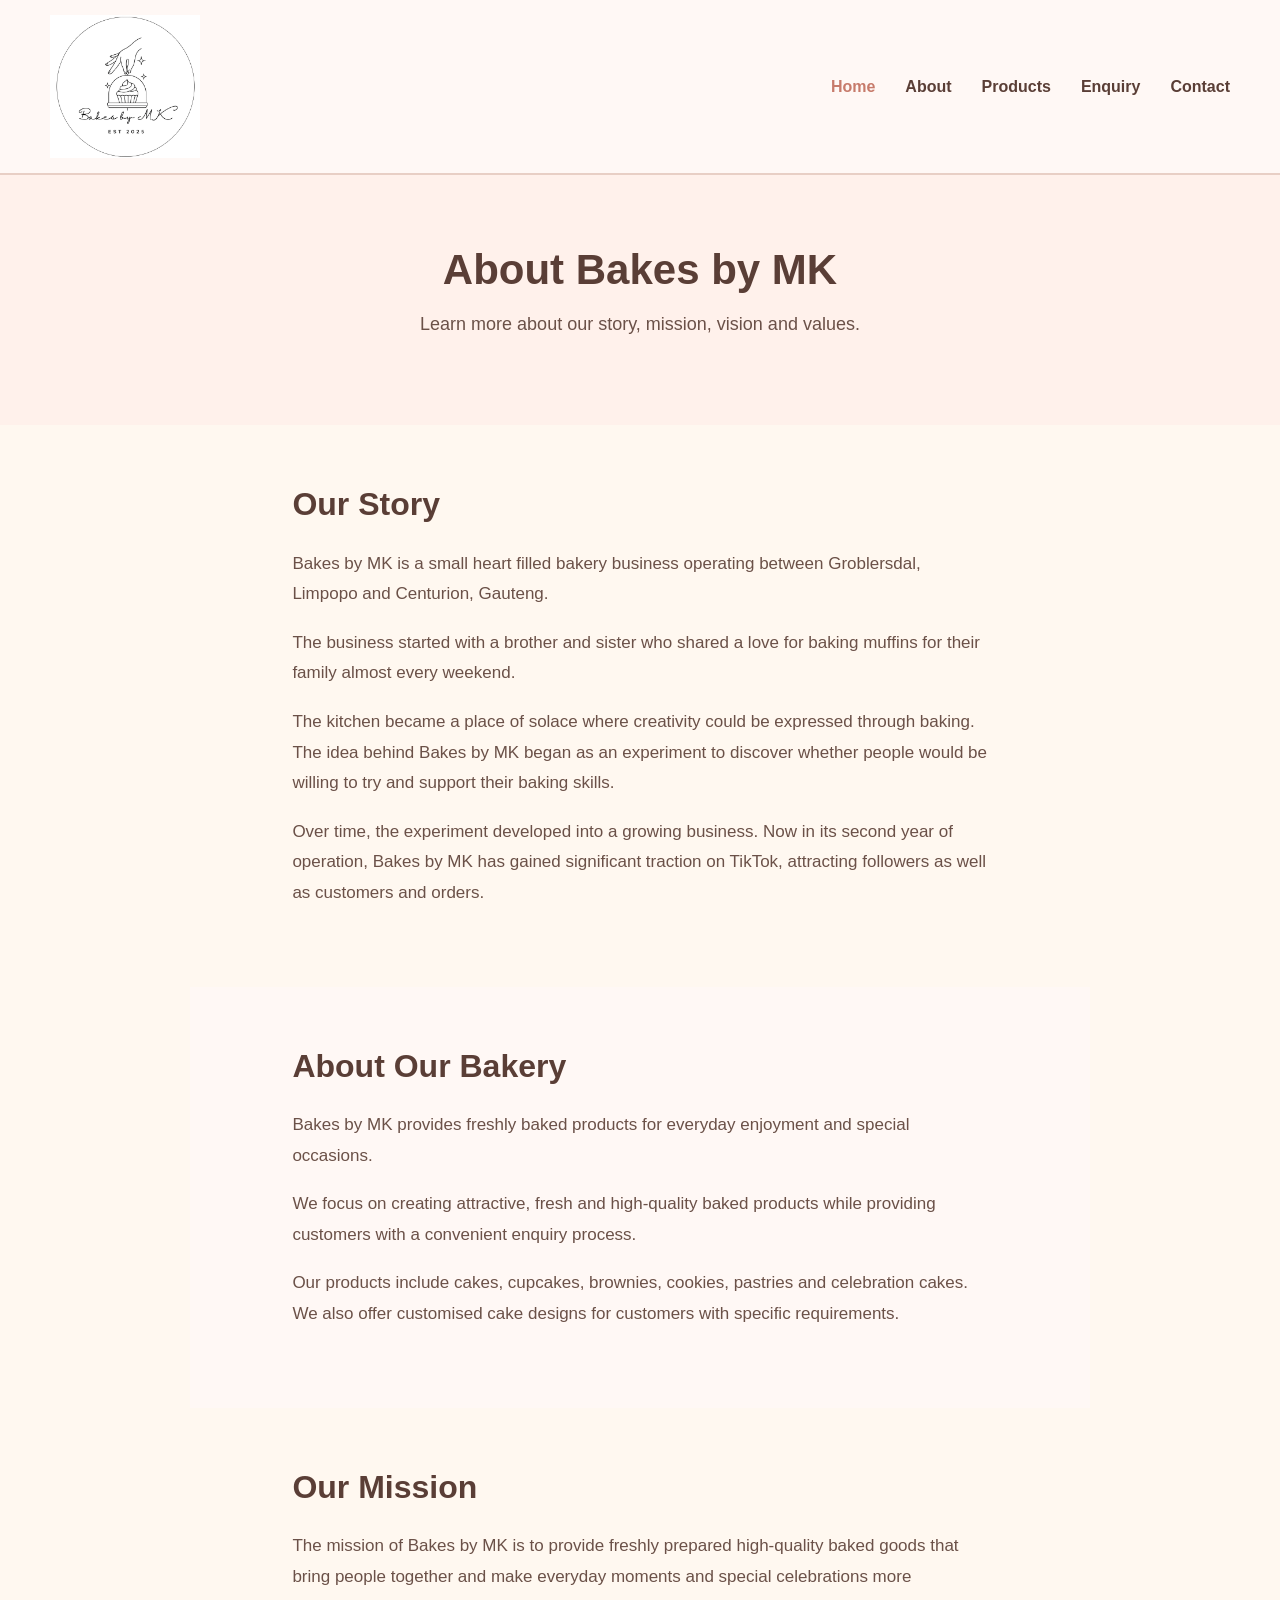
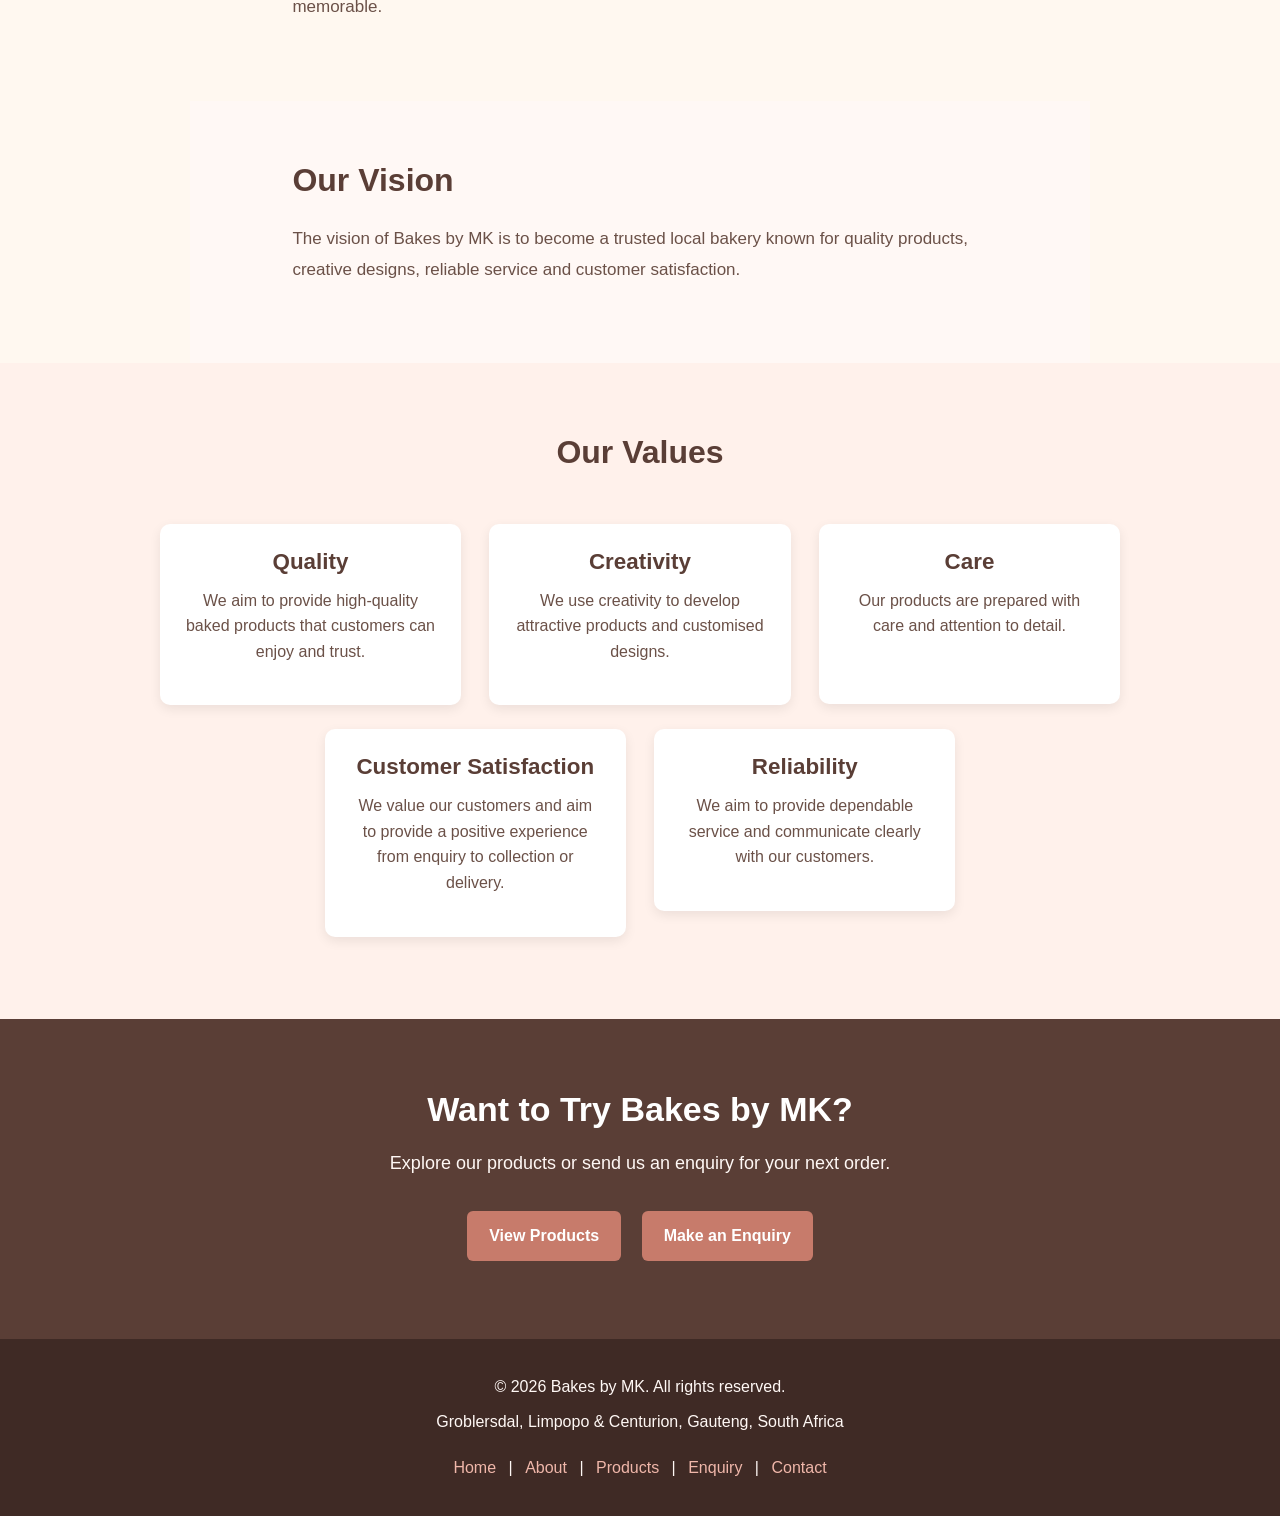
==== about.html @ 14712691 "Complete Part 2 CSS responsive design and documentation" ====
<!DOCTYPE html>
<html lang="en">
<head>
    <meta charset="UTF-8">
    <meta name="viewport" content="width=device-width, initial-scale=1.0">

    <meta name="description"
          content="Learn about Bakes by MK, our history, mission, vision and values.">

    <meta name="author" content="Tshephang Matsepe">

    <title>Bakes by MK | About Us</title>

    <link rel="stylesheet" href="css/style.css">
</head>

<body>

    <!-- Header -->
    <header>

        <div class="logo">
            <a href="index.html">
                <img src="images/logo.png"
                     alt="Bakes by MK bakery logo"
                     width="150">
            </a>
        </div>

        <nav aria-label="Main navigation">
            <ul>
                <li><a href="index.html">Home</a></li>
                <li><a href="about.html">About</a></li>
                <li><a href="products.html">Products</a></li>
                <li><a href="enquiry.html">Enquiry</a></li>
                <li><a href="contact.html">Contact</a></li>
            </ul>
        </nav>

    </header>


    <!-- Main Content -->
    <main>

        <!-- Page Introduction -->
        <section class="page-header">

            <h1>About Bakes by MK</h1>

            <p>
                Learn more about our story, mission, vision and values.
            </p>

        </section>


        <!-- Our Story -->
        <section id="our-story">

            <h2>Our Story</h2>

            <p>
                Bakes by MK is a small heart filled bakery business operating
                between Groblersdal, Limpopo and Centurion, Gauteng.
            </p>

            <p>
                The business started with a brother and sister who shared
                a love for baking muffins for their family almost every
                weekend.
            </p>

            <p>
                The kitchen became a place of solace where creativity
                could be expressed through baking. The idea behind
                Bakes by MK began as an experiment to discover whether
                people would be willing to try and support their baking
                skills.
            </p>

            <p>
                Over time, the experiment developed into a growing
                business. Now in its second year of operation, Bakes by
                MK has gained significant traction on TikTok, attracting
                followers as well as customers and orders.
            </p>

        </section>


        <!-- About the Business -->
        <section id="about-business">

            <h2>About Our Bakery</h2>

            <p>
                Bakes by MK provides freshly baked products for everyday
                enjoyment and special occasions.
            </p>

            <p>
                We focus on creating attractive, fresh and high-quality
                baked products while providing customers with a
                convenient enquiry process.
            </p>

            <p>
                Our products include cakes, cupcakes, brownies, cookies,
                pastries and celebration cakes. We also offer customised
                cake designs for customers with specific requirements.
            </p>

        </section>


        <!-- Mission -->
        <section id="mission">

            <h2>Our Mission</h2>

            <p>
                The mission of Bakes by MK is to provide freshly prepared
                high-quality baked goods that bring people together and
                make everyday moments and special celebrations more
                memorable.
            </p>

        </section>


        <!-- Vision -->
        <section id="vision">

            <h2>Our Vision</h2>

            <p>
                The vision of Bakes by MK is to become a trusted local
                bakery known for quality products, creative designs,
                reliable service and customer satisfaction.
            </p>

        </section>


        <!-- Values -->
        <section id="values">

            <h2>Our Values</h2>

            <article>
                <h3>Quality</h3>
                <p>
                    We aim to provide high-quality baked products that
                    customers can enjoy and trust.
                </p>
            </article>

            <article>
                <h3>Creativity</h3>
                <p>
                    We use creativity to develop attractive products and
                    customised designs.
                </p>
            </article>

            <article>
                <h3>Care</h3>
                <p>
                    Our products are prepared with care and attention
                    to detail.
                </p>
            </article>

            <article>
                <h3>Customer Satisfaction</h3>
                <p>
                    We value our customers and aim to provide a positive
                    experience from enquiry to collection or delivery.
                </p>
            </article>

            <article>
                <h3>Reliability</h3>
                <p>
                    We aim to provide dependable service and communicate
                    clearly with our customers.
                </p>
            </article>

        </section>


        <!-- Call to Action -->
        <section id="about-cta">

            <h2>Want to Try Bakes by MK?</h2>

            <p>
                Explore our products or send us an enquiry for your next
                order.
            </p>

            <a href="products.html">View Products</a>

            <a href="enquiry.html">Make an Enquiry</a>

        </section>

    </main>


    <!-- Footer -->
    <footer>

        <p>
            &copy; 2026 Bakes by MK. All rights reserved.
        </p>

        <p>
            Groblersdal, Limpopo &amp; Centurion, Gauteng, South Africa
        </p>

        <nav aria-label="Footer navigation">
            <a href="index.html">Home</a> |
            <a href="about.html">About</a> |
            <a href="products.html">Products</a> |
            <a href="enquiry.html">Enquiry</a> |
            <a href="contact.html">Contact</a>
        </nav>

    </footer>


    <script src="js/script.js"></script>

</body>
</html>
---- css/style.css ----
/* ========================================
   WEDE5020-POE - BakesByMK Bakery
   Part 2: External CSS Stylesheet
   ======================================== */

/*  CSS RESET */
* {
    margin: 0;
    padding: 0;
    box-sizing: border-box;
}

/*  ROOT COLOUR VARIABLES  */
:root {
    --primary-colour: #8B4513;
    --secondary-colour: #D2691E;
    --accent-colour: #F4A460;
    --light-colour: #FFF8F0;
    --dark-colour: #3E2723;
    --white: #FFFFFF;
    --text-colour: #333333;
    --shadow: 0 0.25rem 0.75rem rgba(0, 0, 0, 0.15);
}

/*  BASE STYLES*/
html {
    scroll-behavior: smooth;
    font-size: 100%;
}


body {
    font-family: Arial, Helvetica, sans-serif;
    font-size: 1rem;
    line-height: 1.6;
    color: var(--text-colour);
    background-color: var(--light-colour);
}

/*  RESPONSIVE IMAGES */
img {
    max-width: 100%;
    height: auto;
    display: block;
}

/* TYPOGRAPHY  */
h1,
h2,
h3 {
    color: var(--dark-colour);
    line-height: 1.2;
    margin-bottom: 1rem;
}

h1 {
    font-size: 2.5rem;
}

h2 {
    font-size: 2rem;
}

h3 {
    font-size: 1.4rem;
}

p {
    margin-bottom: 1rem;
}

a {
    color: var(--primary-colour);
    text-decoration: none;
}

a:hover,
a:focus {
    color: var(--secondary-colour);
    text-decoration: underline;
}

/* ACCESSIBILITY*/
a:focus,
button:focus,
input:focus,
textarea:focus,
select:focus {
    outline: 0.2rem solid var(--accent-colour);
    outline-offset: 0.2rem;
}
/* =========================================
   HEADER AND NAVIGATION
   ========================================= */

header {
    display: flex;
    align-items: center;
    justify-content: space-between;
    padding: 0.9375rem 3.125rem;
    background-color: #fff8f5;
    border-bottom: 2px solid #e8cfc5;
    position: sticky;
    top: 0;
    z-index: 1000;
}

/* Logo */
.logo img {
    display: block;
    width: 150px;
    height: auto;
}

/* Navigation */
header nav ul {
    display: flex;
    align-items: center;
    gap: 30px;
    list-style: none;
    margin: 0;
    padding: 0;
}

header nav a {
    text-decoration: none;
    color: #5a3e36;
    font-weight: 600;
    font-size: 1rem;
    transition: color 0.3s ease;
}

header nav a:hover {
    color: #c77b6b;
}
header nav a:active {
    color: #a95f50;
}

/* Current page */
header nav a[href="index.html"] {
    color: #c77b6b;
}
/* =========================================
   HERO SECTION
   ========================================= */

#hero {
    display: flex;
    align-items: center;
    justify-content: space-between;
    gap: 50px;
    padding: 80px 8%;
    background-color: #fff1eb;
    min-height: 500px;
}

.hero-content {
    flex: 1;
    max-width: 600px;
}

.hero-content h1 {
    margin-bottom: 20px;
    font-size: 48px;
    color: #5a3e36;
}

.hero-content p {
    margin-bottom: 15px;
    font-size: 18px;
    line-height: 1.7;
    color: #6b5148;
}

.hero-content a {
    display: inline-block;
    margin-top: 20px;
    margin-right: 10px;
    padding: 12px 22px;
    background-color: #c77b6b;
    color: white;
    text-decoration: none;
    font-weight: 600;
    border-radius: 6px;
    transition: background-color 0.3s ease;
}

.hero-content a:hover {
    background-color: #a95f50;
}
.hero-content a:active {
    transform: translateY(1px);
}

.hero-image {
    flex: 1;
    text-align: center;
}

.hero-image img {
    width: 100%;
    max-width: 550px;
    height: 380px;
    object-fit: cover;
    border-radius: 12px;
    box-shadow: 0 8px 20px rgba(0, 0, 0, 0.15);
}
/* =========================================
   INTRODUCTION SECTION
   ========================================= */

#introduction {
    max-width: 900px;
    margin: 0 auto;
    padding: 80px 8%;
    text-align: center;
}

#introduction h2 {
    margin-bottom: 25px;
    font-size: 36px;
    color: #5a3e36;
}

#introduction p {
    margin-bottom: 20px;
    font-size: 17px;
    line-height: 1.8;
    color: #6b5148;
}
/* =========================================
   FEATURED PRODUCTS
   ========================================= */

#featured-products {
    padding: 80px 8%;
    background-color: #fff8f5;
}

#featured-products h2 {
    text-align: center;
    margin-bottom: 40px;
    font-size: 36px;
    color: #5a3e36;
}

#featured-products {
    display: grid;
    grid-template-columns: repeat(4, 1fr);
    gap: 25px;
}

#featured-products h2 {
    grid-column: 1 / -1;
}

#featured-products article {
    background-color: white;
    border-radius: 12px;
    overflow: hidden;
    padding-bottom: 25px;
    text-align: center;
    box-shadow: 0 5px 15px rgba(0, 0, 0, 0.1);
}

#featured-products article img {
    width: 100%;
    height: 220px;
    object-fit: cover;
}

#featured-products article h3 {
    margin: 20px 15px 10px;
    font-size: 22px;
    color: #5a3e36;
}

#featured-products article p {
    margin: 0 15px 20px;
    line-height: 1.6;
    color: #6b5148;
}

#featured-products article a {
    display: inline-block;
    padding: 10px 18px;
    background-color: #c77b6b;
    color: white;
    text-decoration: none;
    border-radius: 6px;
    font-weight: 600;
}

#featured-products article a:hover {
    background-color: #a95f50;
}
/* =========================================
   WHY CHOOSE US
   ========================================= */

#why-choose-us {
    padding: 80px 8%;
    text-align: center;
    background-color: #fff1eb;
}

#why-choose-us h2 {
    margin-bottom: 40px;
    font-size: 36px;
    color: #5a3e36;
}

#why-choose-us ul {
    max-width: 700px;
    margin: 0 auto;
    padding: 0;
    list-style: none;
}

#why-choose-us li {
    margin-bottom: 15px;
    padding: 18px 25px;
    background-color: white;
    border-radius: 8px;
    font-size: 17px;
    color: #6b5148;
    box-shadow: 0 3px 10px rgba(0, 0, 0, 0.08);
}
/* =========================================
   CALL TO ACTION
   ========================================= */

#call-to-action {
    padding: 80px 8%;
    text-align: center;
    background-color: #5a3e36;
}

#call-to-action h2 {
    margin-bottom: 20px;
    font-size: 36px;
    color: white;
}

#call-to-action p {
    max-width: 700px;
    margin: 0 auto 25px;
    font-size: 18px;
    line-height: 1.7;
    color: #fff8f5;
}

#call-to-action a {
    display: inline-block;
    margin: 10px 5px;
    padding: 12px 22px;
    background-color: #c77b6b;
    color: white;
    text-decoration: none;
    font-weight: 600;
    border-radius: 6px;
    transition: background-color 0.3s ease;
}

#call-to-action a:hover {
    background-color: #fff8f5;
    color: #5a3e36;
}
#call-to-action a:active {
    transform: translateY(1px);
}
/* =========================================
   FOOTER
   ========================================= */

footer {
    padding: 35px 8%;
    text-align: center;
    background-color: #3f2a25;
    color: #fff8f5;
}

footer p {
    margin-bottom: 10px;
    line-height: 1.6;
}

footer nav {
    margin-top: 20px;
}

footer nav a {
    color: #f0b7aa;
    text-decoration: none;
    margin: 0 8px;
    font-weight: 500;
}

footer nav a:hover {
    color: white;
    text-decoration: underline;
}
/* =========================================
   RESPONSIVE DESIGN
   ========================================= */

@media (max-width: 900px) {

    /* Header */
    header {
        flex-direction: column;
        padding: 20px;
    }

    header nav ul {
        flex-wrap: wrap;
        justify-content: center;
        gap: 15px;
        margin-top: 20px;
    }

    /* Hero */
    #hero {
        flex-direction: column;
        text-align: center;
        padding: 60px 8%;
    }

    .hero-content {
        max-width: 100%;
    }

    .hero-content h1 {
        font-size: 38px;
    }

    .hero-image img {
        height: auto;
    }

    /* Featured Products */
    #featured-products {
        grid-template-columns: repeat(2, 1fr);
    }
}


@media (max-width: 600px) {

    /* Header Navigation */
    header nav ul {
        flex-direction: column;
        gap: 12px;
    }

    /* Hero */
    .hero-content h1 {
        font-size: 32px;
    }

    .hero-content p {
        font-size: 16px;
    }

    /* Featured Products */
    #featured-products {
        grid-template-columns: 1fr;
    }

    /* Section Headings */
    #introduction h2,
    #featured-products h2,
    #why-choose-us h2,
    #call-to-action h2 {
        font-size: 28px;
    }

    /* Buttons */
    .hero-content a,
    #call-to-action a {
        display: block;
        margin: 15px auto;
        max-width: 250px;
    }

    /* Footer */
    footer nav a {
        display: inline-block;
        margin: 8px;
    }
}
/* =========================================
   ABOUT PAGE
   ========================================= */

/* Page Header */
.page-header {
    padding: 70px 8%;
    text-align: center;
    background-color: #fff1eb;
}

.page-header h1 {
    margin-bottom: 15px;
    font-size: 42px;
    color: #5a3e36;
}

.page-header p {
    font-size: 18px;
    color: #6b5148;
}


/* About Sections */
#our-story,
#about-business,
#mission,
#vision {
    max-width: 900px;
    margin: 0 auto;
    padding: 60px 8%;
}

#our-story h2,
#about-business h2,
#mission h2,
#vision h2,
#values h2 {
    margin-bottom: 25px;
    font-size: 32px;
    color: #5a3e36;
}

#our-story p,
#about-business p,
#mission p,
#vision p {
    margin-bottom: 18px;
    font-size: 17px;
    line-height: 1.8;
    color: #6b5148;
}


/* Alternate Backgrounds */
#about-business,
#vision {
    background-color: #fff8f5;
}


/* Values Section */
#values {
    padding: 70px 8%;
    text-align: center;
    background-color: #fff1eb;
}

#values h2 {
    margin-bottom: 40px;
}

#values article {
    display: inline-block;
    vertical-align: top;
    width: 28%;
    min-height: 180px;
    margin: 12px;
    padding: 25px;
    background-color: white;
    border-radius: 10px;
    box-shadow: 0 4px 12px rgba(0, 0, 0, 0.08);
}

#values article h3 {
    margin-bottom: 12px;
    color: #5a3e36;
}

#values article p {
    line-height: 1.6;
    color: #6b5148;
}


/* About Call to Action */
#about-cta {
    padding: 70px 8%;
    text-align: center;
    background-color: #5a3e36;
}

#about-cta h2 {
    margin-bottom: 20px;
    font-size: 34px;
    color: white;
}

#about-cta p {
    margin-bottom: 25px;
    font-size: 18px;
    color: #fff8f5;
}

#about-cta a {
    display: inline-block;
    margin: 8px;
    padding: 12px 22px;
    background-color: #c77b6b;
    color: white;
    text-decoration: none;
    font-weight: 600;
    border-radius: 6px;
}

#about-cta a:hover {
    background-color: #fff8f5;
    color: #5a3e36;
}


/* Responsive About Page */
@media (max-width: 900px) {

    #values article {
        width: 42%;
    }
}

@media (max-width: 600px) {

    .page-header h1 {
        font-size: 32px;
    }

    #our-story h2,
    #about-business h2,
    #mission h2,
    #vision h2,
    #values h2 {
        font-size: 28px;
    }

    #values article {
        display: block;
        width: 100%;
        margin: 15px 0;
    }

    #about-cta a {
        display: block;
        max-width: 240px;
        margin: 15px auto;
    }
}
/* =========================================
   PRODUCTS PAGE
   ========================================= */

/* Product Catalogue */
#product-catalogue {
    padding: 70px 8%;
    background-color: #fff8f5;
    display: grid;
    grid-template-columns: repeat(3, 1fr);
    gap: 30px;
}

#product-catalogue h2 {
    grid-column: 1 / -1;
    text-align: center;
    margin-bottom: 20px;
    font-size: 36px;
    color: #5a3e36;
}


/* Product Cards */
.product-card {
    background-color: white;
    border-radius: 12px;
    overflow: hidden;
    box-shadow: 0 5px 15px rgba(0, 0, 0, 0.1);
    text-align: center;
    transition: transform 0.3s ease;
}

.product-card:hover {
    transform: translateY(-8px);
}

.product-card img {
    width: 100%;
    height: 230px;
    object-fit: cover;
}

.product-information {
    padding: 25px;
}

.product-information h3 {
    margin-bottom: 12px;
    font-size: 23px;
    color: #5a3e36;
}

.product-information p {
    margin-bottom: 20px;
    line-height: 1.6;
    color: #6b5148;
}

.product-information a {
    display: inline-block;
    padding: 11px 18px;
    background-color: #c77b6b;
    color: white;
    text-decoration: none;
    font-weight: 600;
    border-radius: 6px;
    transition: background-color 0.3s ease;
}

.product-information a:hover {
    background-color: #a95f50;
}


/* Product Information Section */
#product-information {
    padding: 80px 8%;
    text-align: center;
    background-color: #fff1eb;
}

#product-information h2 {
    margin-bottom: 20px;
    font-size: 34px;
    color: #5a3e36;
}

#product-information p {
    max-width: 700px;
    margin: 0 auto 15px;
    font-size: 17px;
    line-height: 1.7;
    color: #6b5148;
}

#product-information a {
    display: inline-block;
    margin-top: 20px;
    padding: 12px 22px;
    background-color: #c77b6b;
    color: white;
    text-decoration: none;
    font-weight: 600;
    border-radius: 6px;
}

#product-information a:hover {
    background-color: #a95f50;
}


/* Responsive Products Page */
@media (max-width: 900px) {

    #product-catalogue {
        grid-template-columns: repeat(2, 1fr);
    }
}

@media (max-width: 600px) {

    #product-catalogue {
        grid-template-columns: 1fr;
    }

    #product-catalogue h2 {
        font-size: 28px;
    }

    .product-information h3 {
        font-size: 21px;
    }
}
/* =========================================
   ENQUIRY PAGE
   ========================================= */

#enquiry-form {
    max-width: 850px;
    margin: 0 auto;
    padding: 70px 8%;
}

#enquiry-form h2 {
    margin-bottom: 35px;
    text-align: center;
    font-size: 34px;
    color: #5a3e36;
}

/* Form Groups */
.form-group {
    margin-bottom: 25px;
}

.form-group label,
fieldset legend {
    display: block;
    margin-bottom: 8px;
    font-weight: 600;
    color: #5a3e36;
}

/* Inputs */
.form-group input,
.form-group select,
.form-group textarea {
    width: 100%;
    padding: 13px 15px;
    border: 1px solid #d8b9af;
    border-radius: 6px;
    background-color: #fff8f5;
    color: #5a3e36;
    font-family: inherit;
    font-size: 16px;
    box-sizing: border-box;
}

.form-group textarea {
    resize: vertical;
}

/* Focus Effect */
.form-group input:focus,
.form-group select:focus,
.form-group textarea:focus {
    outline: none;
    border-color: #c77b6b;
    box-shadow: 0 0 0 3px rgba(199, 123, 107, 0.15);
}

/* Radio Buttons */
#enquiry-form fieldset {
    margin-bottom: 25px;
    padding: 20px;
    border: 1px solid #d8b9af;
    border-radius: 8px;
    background-color: #fff8f5;
}

#enquiry-form fieldset div {
    margin-top: 10px;
}

#enquiry-form fieldset input[type="radio"] {
    margin-right: 8px;
}

#enquiry-form fieldset label {
    color: #6b5148;
}

/* Buttons */
#enquiry-form button {
    margin-right: 10px;
    padding: 13px 24px;
    border: none;
    border-radius: 6px;
    background-color: #c77b6b;
    color: white;
    font-size: 16px;
    font-weight: 600;
    cursor: pointer;
    transition: background-color 0.3s ease;
}

#enquiry-form button:hover {
    background-color: #a95f50;
}

/* Enquiry Information */
#enquiry-information {
    padding: 70px 8%;
    text-align: center;
    background-color: #fff1eb;
}

#enquiry-information h2 {
    margin-bottom: 20px;
    font-size: 34px;
    color: #5a3e36;
}

#enquiry-information p {
    max-width: 750px;
    margin: 0 auto 15px;
    line-height: 1.7;
    color: #6b5148;
}

/* Responsive Enquiry Form */
@media (max-width: 600px) {

    #enquiry-form {
        padding: 50px 6%;
    }

    #enquiry-form h2 {
        font-size: 28px;
    }

    #enquiry-form button {
        display: block;
        width: 100%;
        margin: 10px 0;
    }
}
/* =========================================
   CONTACT PAGE
   ========================================= */

/* Contact Details */
#contact-details {
    max-width: 1000px;
    margin: 0 auto;
    padding: 70px 8%;
    text-align: center;
}

#contact-details h2 {
    margin-bottom: 20px;
    font-size: 34px;
    color: #5a3e36;
}

#contact-details > p {
    max-width: 750px;
    margin: 0 auto 40px;
    line-height: 1.7;
    color: #6b5148;
}

/* Contact Cards */
#contact-details article {
    display: inline-block;
    vertical-align: top;
    width: 28%;
    min-width: 240px;
    margin: 10px;
    padding: 25px;
    box-sizing: border-box;
    background-color: #fff8f5;
    border: 1px solid #ead5ce;
    border-radius: 10px;
}

#contact-details article h3 {
    margin-bottom: 15px;
    color: #5a3e36;
    font-size: 22px;
}

#contact-details article p {
    color: #6b5148;
    line-height: 1.6;
}

#contact-details article a {
    color: #a95f50;
    font-weight: 600;
    text-decoration: none;
}

#contact-details article a:hover {
    text-decoration: underline;
}

/* Social Media List */
#contact-details article ul {
    padding: 0;
    margin: 15px 0 0;
    list-style: none;
}

#contact-details article li {
    margin: 10px 0;
    color: #6b5148;
}


/* =========================================
   OPERATING HOURS
   ========================================= */

#operating-hours {
    padding: 70px 8%;
    text-align: center;
    background-color: #fff1eb;
}

#operating-hours h2 {
    margin-bottom: 30px;
    font-size: 34px;
    color: #5a3e36;
}

#operating-hours table {
    width: 100%;
    max-width: 750px;
    margin: 0 auto 25px;
    border-collapse: collapse;
    background-color: #fff8f5;
    box-shadow: 0 4px 12px rgba(90, 62, 54, 0.08);
}

#operating-hours th,
#operating-hours td {
    padding: 14px 18px;
    border: 1px solid #d8b9af;
}

#operating-hours th {
    background-color: #c77b6b;
    color: white;
    font-weight: 600;
}

#operating-hours td {
    color: #6b5148;
}

#operating-hours tr:nth-child(even) td {
    background-color: #fff1eb;
}

#operating-hours > p {
    color: #6b5148;
    font-size: 15px;
}


/* =========================================
   LOCATIONS
   ========================================= */

#locations {
    max-width: 1000px;
    margin: 0 auto;
    padding: 70px 8%;
    text-align: center;
}

#locations h2 {
    margin-bottom: 20px;
    font-size: 34px;
    color: #5a3e36;
}

#locations > p {
    max-width: 750px;
    margin: 0 auto 40px;
    line-height: 1.7;
    color: #6b5148;
}

#locations article {
    display: inline-block;
    vertical-align: top;
    width: 42%;
    min-width: 280px;
    margin: 10px;
    padding: 30px;
    box-sizing: border-box;
    background-color: #fff8f5;
    border: 1px solid #ead5ce;
    border-radius: 10px;
}

#locations article h3 {
    margin-bottom: 15px;
    color: #5a3e36;
    font-size: 22px;
}

#locations article p {
    color: #6b5148;
    line-height: 1.7;
}


/* =========================================
   MAP
   ========================================= */

#map {
    padding: 70px 8%;
    text-align: center;
    background-color: #fff1eb;
}

#map h2 {
    margin-bottom: 20px;
    font-size: 34px;
    color: #5a3e36;
}

#map > p {
    max-width: 750px;
    margin: 0 auto 30px;
    color: #6b5148;
    line-height: 1.7;
}

.map-placeholder {
    display: flex;
    align-items: center;
    justify-content: center;
    max-width: 900px;
    height: 280px;
    margin: 0 auto;
    border: 2px dashed #c77b6b;
    border-radius: 10px;
    background-color: #fff8f5;
}

.map-placeholder p {
    color: #6b5148;
    font-weight: 600;
}


/* =========================================
   CONTACT CTA
   ========================================= */

#contact-cta {
    padding: 70px 8%;
    text-align: center;
    background-color: #c77b6b;
}

#contact-cta h2 {
    margin-bottom: 15px;
    font-size: 34px;
    color: white;
}

#contact-cta p {
    margin-bottom: 25px;
    color: white;
    line-height: 1.7;
}

#contact-cta a {
    display: inline-block;
    padding: 13px 28px;
    border-radius: 6px;
    background-color: white;
    color: #a95f50;
    font-weight: 600;
    text-decoration: none;
    transition: background-color 0.3s ease;
}

#contact-cta a:hover {
    background-color: #fff1eb;
}


/* =========================================
   RESPONSIVE CONTACT PAGE
   ========================================= */

@media (max-width: 700px) {

    #contact-details,
    #locations {
        padding: 50px 6%;
    }

    #contact-details h2,
    #operating-hours h2,
    #locations h2,
    #map h2,
    #contact-cta h2 {
        font-size: 28px;
    }

    #contact-details article,
    #locations article {
        display: block;
        width: 100%;
        min-width: 0;
        margin: 15px 0;
    }

    #operating-hours,
    #map,
    #contact-cta {
        padding: 50px 6%;
    }

    #operating-hours table {
        font-size: 14px;
    }

    #operating-hours th,
    #operating-hours td {
        padding: 11px 8px;
    }

    .map-placeholder {
        height: 220px;
    }
}
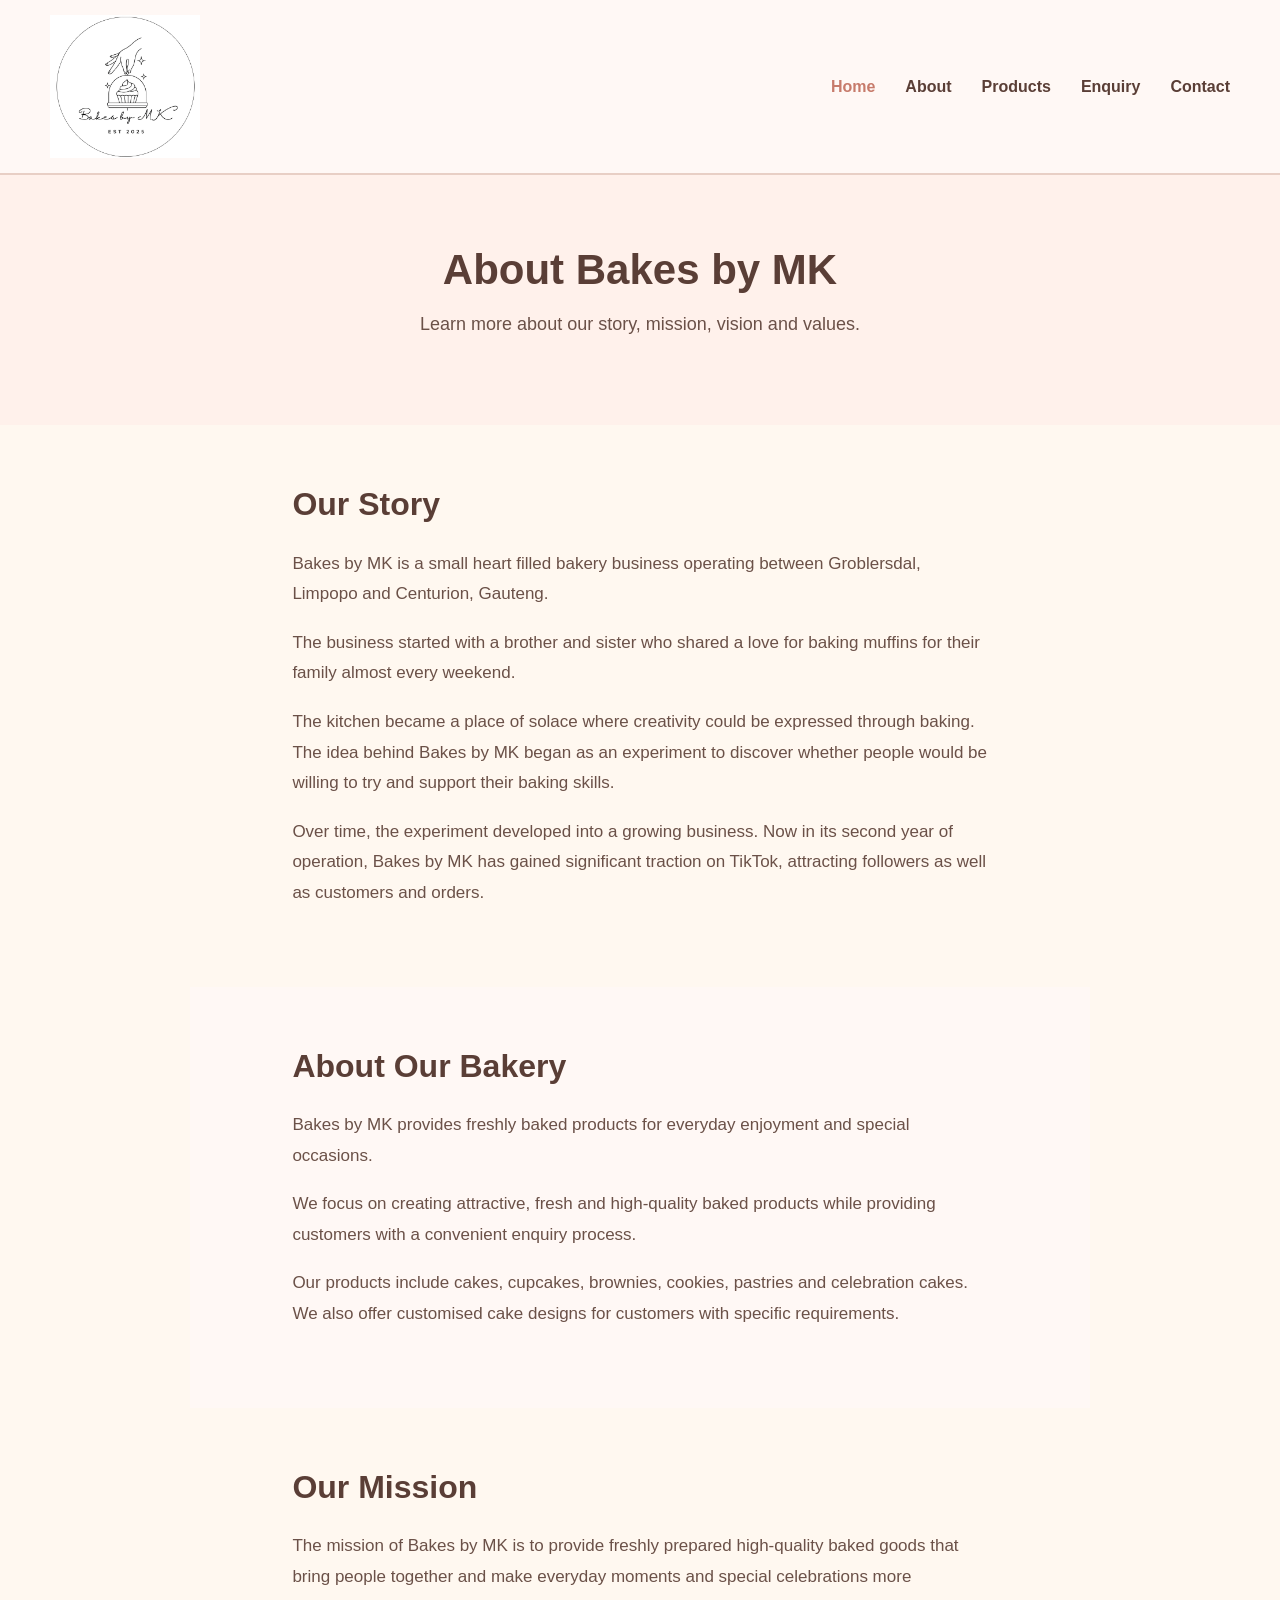
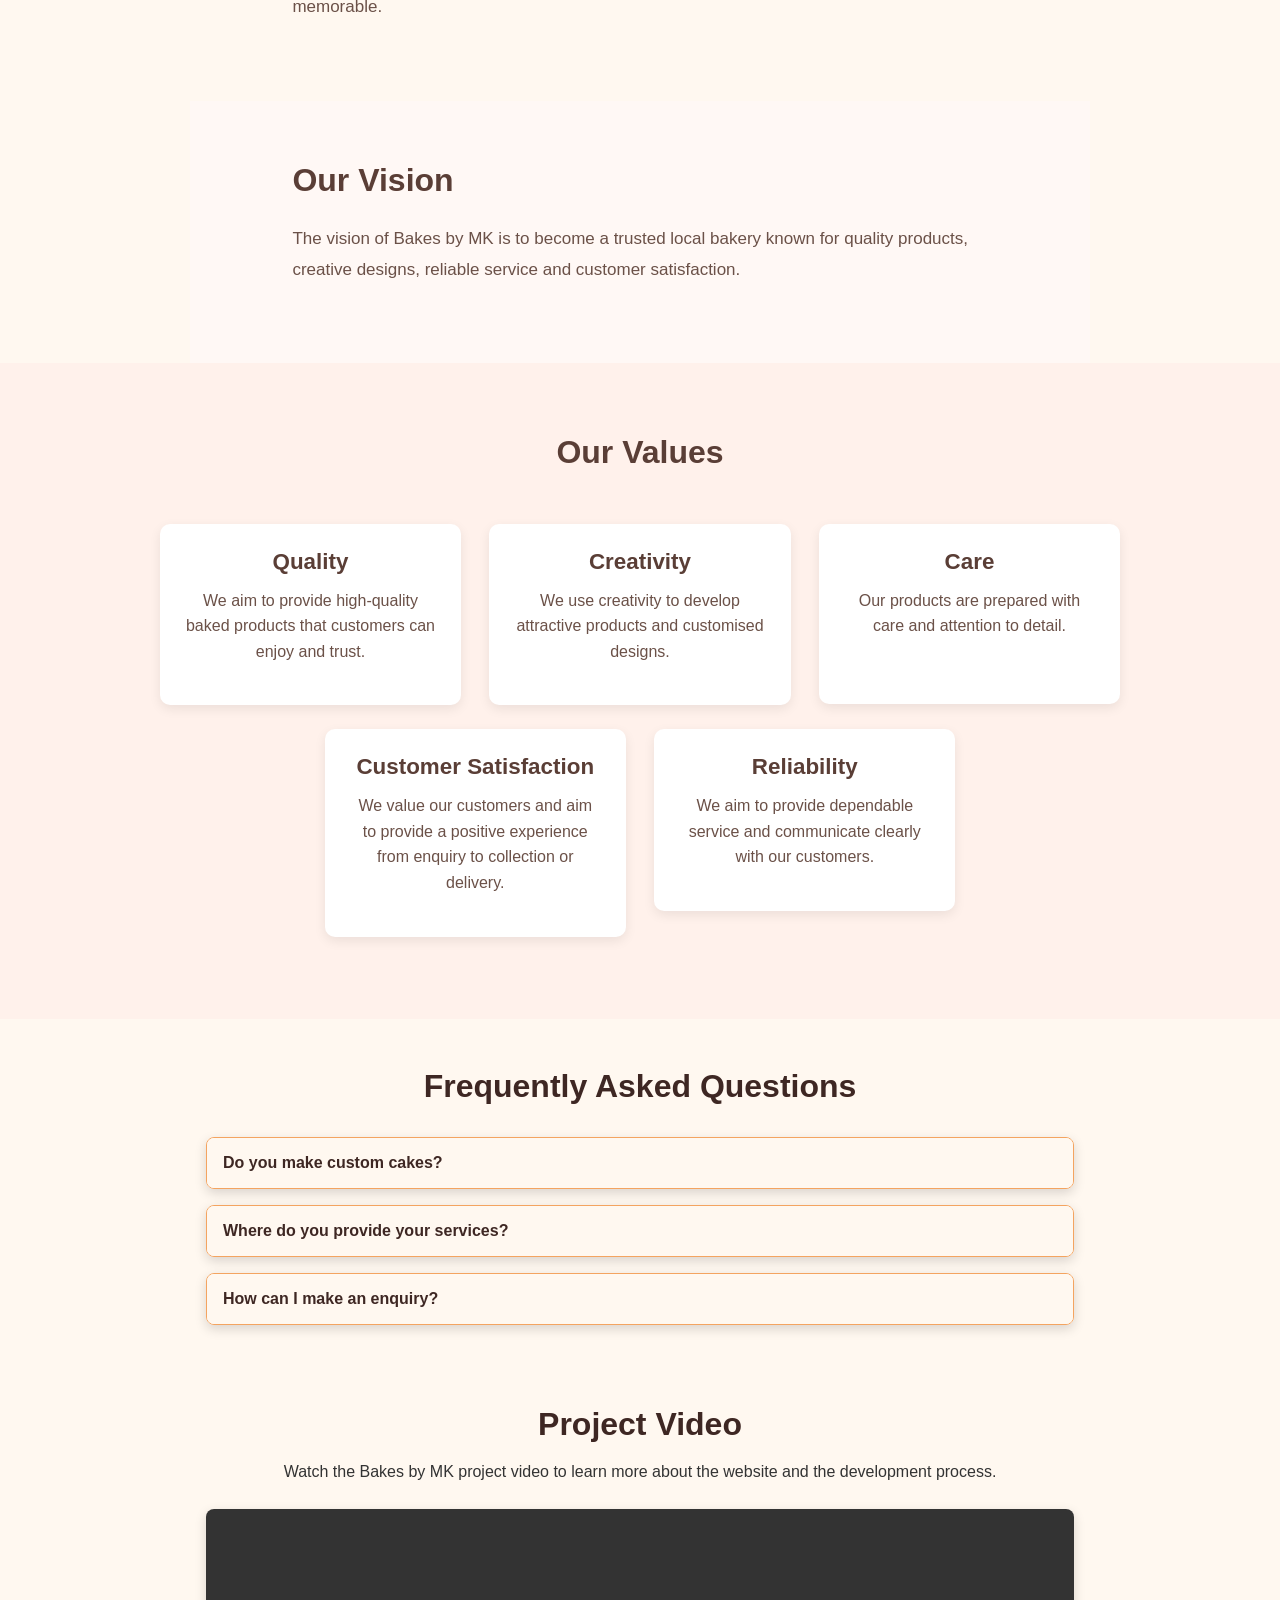
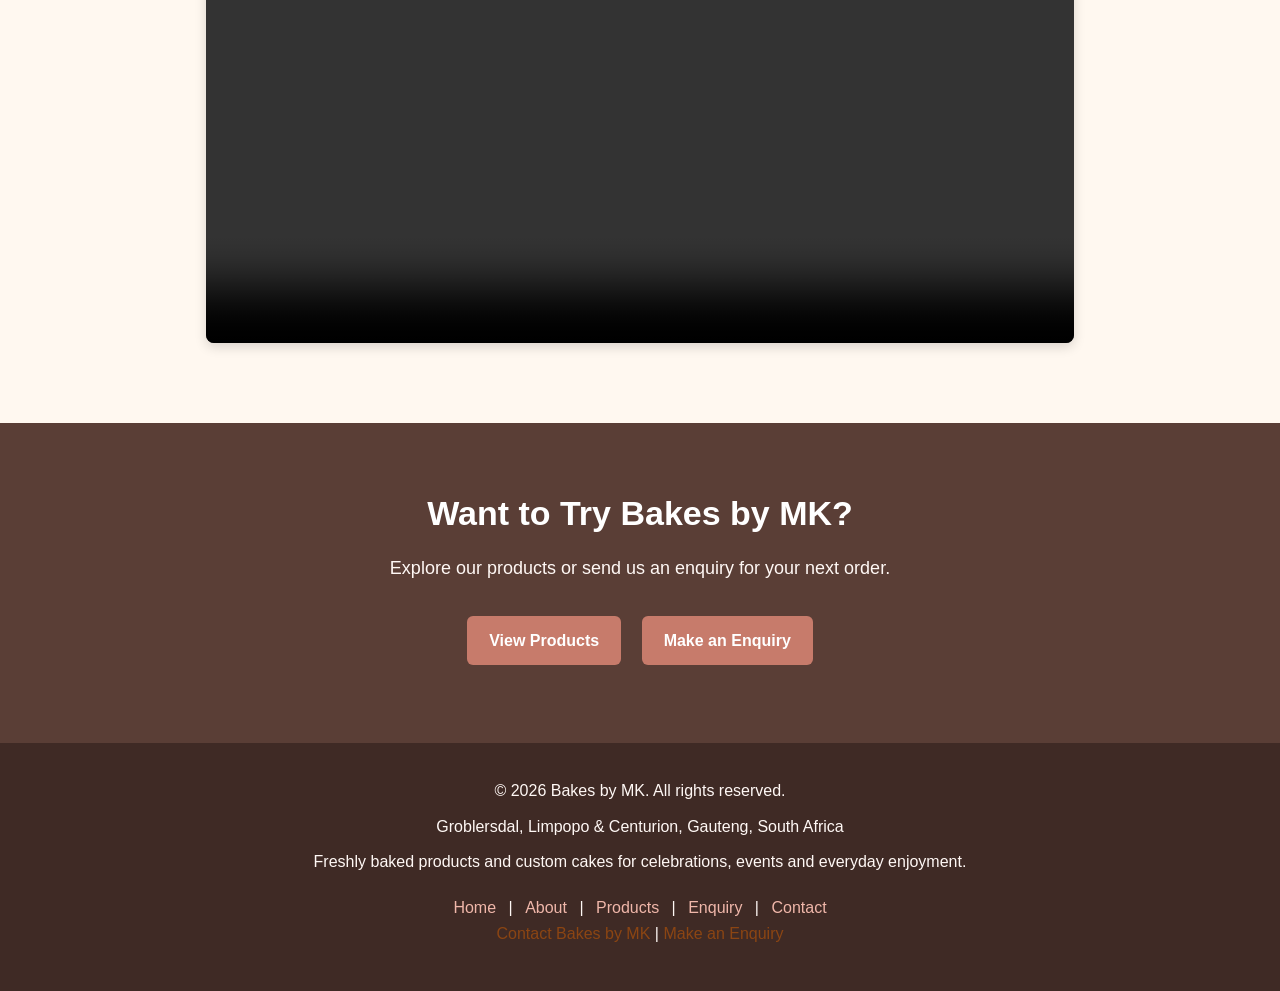
==== commit 9b820b23: "Complete Part 3 JavaScript SEO forms and responsive improvements" ====
--- a/about.html
+++ b/about.html
@@ -1,40 +1,85 @@
 <!DOCTYPE html>
 <html lang="en">
+
 <head>
+
     <meta charset="UTF-8">
-    <meta name="viewport" content="width=device-width, initial-scale=1.0">
-
-    <meta name="description"
-          content="Learn about Bakes by MK, our history, mission, vision and values.">
-
-    <meta name="author" content="Tshephang Matsepe">
+
+    <meta
+        name="viewport"
+        content="width=device-width, initial-scale=1.0">
+
+    <meta
+        name="description"
+        content="Learn about Bakes by MK, a bakery serving freshly baked products and custom celebration cakes in Centurion and Groblersdal, South Africa.">
+
+    <meta
+        name="keywords"
+        content="Bakes by MK, about Bakes by MK, bakery, custom cakes, celebration cakes, Centurion, Groblersdal, South Africa">
+
+    <meta
+        name="author"
+        content="Tshephang Matsepe">
 
     <title>Bakes by MK | About Us</title>
 
-    <link rel="stylesheet" href="css/style.css">
+    <link rel="icon" type="image/png" href="images/favicon.png">
+
+    <link
+        rel="stylesheet"
+        href="css/style.css">
+
 </head>
 
+
 <body>
+
 
     <!-- Header -->
     <header>
 
+        <!-- Business Logo -->
         <div class="logo">
+
             <a href="index.html">
-                <img src="images/logo.png"
-                     alt="Bakes by MK bakery logo"
-                     width="150">
+
+                <img
+                    src="images/logo.png"
+                    alt="Bakes by MK bakery logo"
+                    width="150">
+
             </a>
+
         </div>
 
+
+        <!-- Website Navigation -->
         <nav aria-label="Main navigation">
+
             <ul>
-                <li><a href="index.html">Home</a></li>
-                <li><a href="about.html">About</a></li>
-                <li><a href="products.html">Products</a></li>
-                <li><a href="enquiry.html">Enquiry</a></li>
-                <li><a href="contact.html">Contact</a></li>
+
+                <li>
+                    <a href="index.html">Home</a>
+                </li>
+
+                <li>
+                    <a href="about.html">About</a>
+                </li>
+
+                <li>
+                    <a href="products.html">Products</a>
+                </li>
+
+                <li>
+                    <a href="enquiry.html">Enquiry</a>
+                </li>
+
+                <li>
+                    <a href="contact.html">Contact</a>
+                </li>
+
             </ul>
+
         </nav>
 
     </header>
@@ -42,6 +87,7 @@
 
     <!-- Main Content -->
     <main>
+
 
         <!-- Page Introduction -->
         <section class="page-header">
@@ -148,45 +194,174 @@
 
             <h2>Our Values</h2>
 
+
             <article>
+
                 <h3>Quality</h3>
+
                 <p>
                     We aim to provide high-quality baked products that
                     customers can enjoy and trust.
                 </p>
+
             </article>
 
+
             <article>
+
                 <h3>Creativity</h3>
+
                 <p>
                     We use creativity to develop attractive products and
                     customised designs.
                 </p>
+
             </article>
 
+
             <article>
+
                 <h3>Care</h3>
+
                 <p>
                     Our products are prepared with care and attention
                     to detail.
                 </p>
+
             </article>
 
+
             <article>
+
                 <h3>Customer Satisfaction</h3>
+
                 <p>
                     We value our customers and aim to provide a positive
                     experience from enquiry to collection or delivery.
                 </p>
+
             </article>
 
+
             <article>
+
                 <h3>Reliability</h3>
+
                 <p>
                     We aim to provide dependable service and communicate
                     clearly with our customers.
                 </p>
+
             </article>
+
+        </section>
+
+
+        <!-- FAQ Section -->
+        <section
+            class="faq-section"
+            aria-labelledby="faq-heading">
+
+            <h2 id="faq-heading">
+                Frequently Asked Questions
+            </h2>
+
+
+            <div class="faq-item">
+
+                <button
+                    class="faq-question"
+                    type="button"
+                    aria-expanded="false">
+
+                    Do you make custom cakes?
+
+                </button>
+
+
+                <div class="faq-answer">
+
+                    <p>
+                        Yes. Bakes by MK offers custom cakes for birthdays,
+                        celebrations and other special occasions.
+                    </p>
+
+                </div>
+
+            </div>
+
+
+            <div class="faq-item">
+
+                <button
+                    class="faq-question"
+                    type="button"
+                    aria-expanded="false">
+
+                    Where do you provide your services?
+
+                </button>
+
+
+                <div class="faq-answer">
+
+                    <p>
+                        Bakes by MK serves customers in Centurion and
+                        Groblersdal, South Africa.
+                    </p>
+
+                </div>
+
+            </div>
+
+
+            <div class="faq-item">
+
+                <button
+                    class="faq-question"
+                    type="button"
+                    aria-expanded="false">
+
+                    How can I make an enquiry?
+
+                </button>
+
+
+                <div class="faq-answer">
+
+                    <p>
+                        You can use the Enquiry page to request information
+                        about products, services, sponsorships or volunteering.
+                    </p>
+
+                </div>
+
+            </div>
+
+        </section>
+
+
+        <!-- Project Video -->
+        <section class="project-video">
+
+            <h2>Project Video</h2>
+
+            <p>
+                Watch the Bakes by MK project video to learn more about
+                the website and the development process.
+            </p>
+
+            <video
+                controls
+                preload="metadata">
+
+                <source
+                    src="videos/bakes-by-mk-project-video.mp4"
+                    type="video/mp4">
+
+                Your browser does not support the video element.
+
+            </video>
 
         </section>
 
@@ -201,9 +376,13 @@
                 order.
             </p>
 
-            <a href="products.html">View Products</a>
-
-            <a href="enquiry.html">Make an Enquiry</a>
+            <a href="products.html">
+                View Products
+            </a>
+
+            <a href="enquiry.html">
+                Make an Enquiry
+            </a>
 
         </section>
 
@@ -221,18 +400,46 @@
             Groblersdal, Limpopo &amp; Centurion, Gauteng, South Africa
         </p>
 
+        <p>
+            Freshly baked products and custom cakes for celebrations,
+            events and everyday enjoyment.
+        </p>
+
+
         <nav aria-label="Footer navigation">
+
             <a href="index.html">Home</a> |
             <a href="about.html">About</a> |
             <a href="products.html">Products</a> |
             <a href="enquiry.html">Enquiry</a> |
             <a href="contact.html">Contact</a>
+
         </nav>
 
+
+        <p>
+
+            <a href="contact.html">
+                Contact Bakes by MK
+            </a>
+
+            |
+
+            <a href="enquiry.html">
+                Make an Enquiry
+            </a>
+
+        </p>
+
     </footer>
 
 
-    <script src="js/script.js"></script>
+    <!-- JavaScript -->
+    <script
+        src="js/script.js"
+        defer>
+    </script>
 
 </body>
+
 </html>
--- a/css/style.css
+++ b/css/style.css
@@ -1219,4 +1219,148 @@
     .map-placeholder {
         height: 220px;
     }
+}
+/* FAQ Section */
+.faq-section {
+    max-width: 900px;
+    margin: 3rem auto;
+    padding: 0 1rem;
+}
+
+.faq-section h2 {
+    text-align: center;
+    margin-bottom: 2rem;
+}
+
+.faq-item {
+    margin-bottom: 1rem;
+    border: 1px solid var(--accent-colour);
+    border-radius: 0.5rem;
+    overflow: hidden;
+    box-shadow: var(--shadow);
+}
+
+.faq-question {
+    width: 100%;
+    padding: 1rem;
+    border: none;
+    background-color: var(--light-colour);
+    color: var(--dark-colour);
+    font-size: 1rem;
+    font-weight: bold;
+    text-align: left;
+    cursor: pointer;
+}
+
+.faq-question:hover,
+.faq-question:focus {
+    background-color: var(--accent-colour);
+    color: var(--white);
+}
+
+.faq-answer {
+    display: none;
+    padding: 1rem;
+    background-color: var(--white);
+}
+
+.faq-answer p {
+    margin-bottom: 0;
+}
+/* Enquiry Form Response */
+.form-response {
+    display: none;
+    margin-top: 1rem;
+    padding: 1rem;
+    border: 1px solid var(--accent-colour);
+    border-radius: 0.5rem;
+    background-color: var(--light-colour);
+    color: var(--dark-colour);
+    font-weight: 600;
+    line-height: 1.6;
+}
+.contact-email-button {
+    padding: 0.75rem 1.25rem;
+    background-color: var(--accent-colour);
+    color: var(--white);
+    text-decoration: none;
+    border-radius: 0.5rem;
+    font-weight: bold;
+    transition: 0.3s ease;
+}
+
+.contact-email-button:hover,
+.contact-email-button:focus {
+    background-color: var(--dark-colour);
+    color: var(--white);
+}
+
+.contact-email-button:active {
+    transform: scale(0.98);
+}
+/* Form Validation Feedback */
+.form-response {
+    animation: responseFadeIn 0.3s ease-in;
+}
+
+@keyframes responseFadeIn {
+    from {
+        opacity: 0;
+        transform: translateY(-5px);
+    }
+
+    to {
+        opacity: 1;
+        transform: translateY(0);
+    }
+}
+/* Product Search */
+.product-search {
+    max-width: 600px;
+    margin: 0 auto 2rem;
+    text-align: center;
+}
+
+.product-search label {
+    display: block;
+    margin-bottom: 0.5rem;
+    font-weight: bold;
+}
+
+.product-search input {
+    width: 100%;
+    padding: 0.75rem;
+    border: 1px solid var(--accent-colour);
+    border-radius: 0.5rem;
+    font-size: 1rem;
+}
+
+.product-search input:focus {
+    outline: 2px solid var(--accent-colour);
+    outline-offset: 2px;
+}
+ /* Project Video */
+.project-video {
+    max-width: 900px;
+    margin: 3rem auto;
+    padding: 2rem 1rem;
+    text-align: center;
+}
+
+.project-video h2 {
+    margin-bottom: 1rem;
+}
+
+.project-video p {
+    margin-bottom: 1.5rem;
+}
+
+.project-video video {
+    width: 100%;
+    max-width: 900px;
+    height: auto;
+    display: block;
+    margin: 0 auto;
+    border-radius: 0.5rem;
+    box-shadow: var(--shadow);
 }
